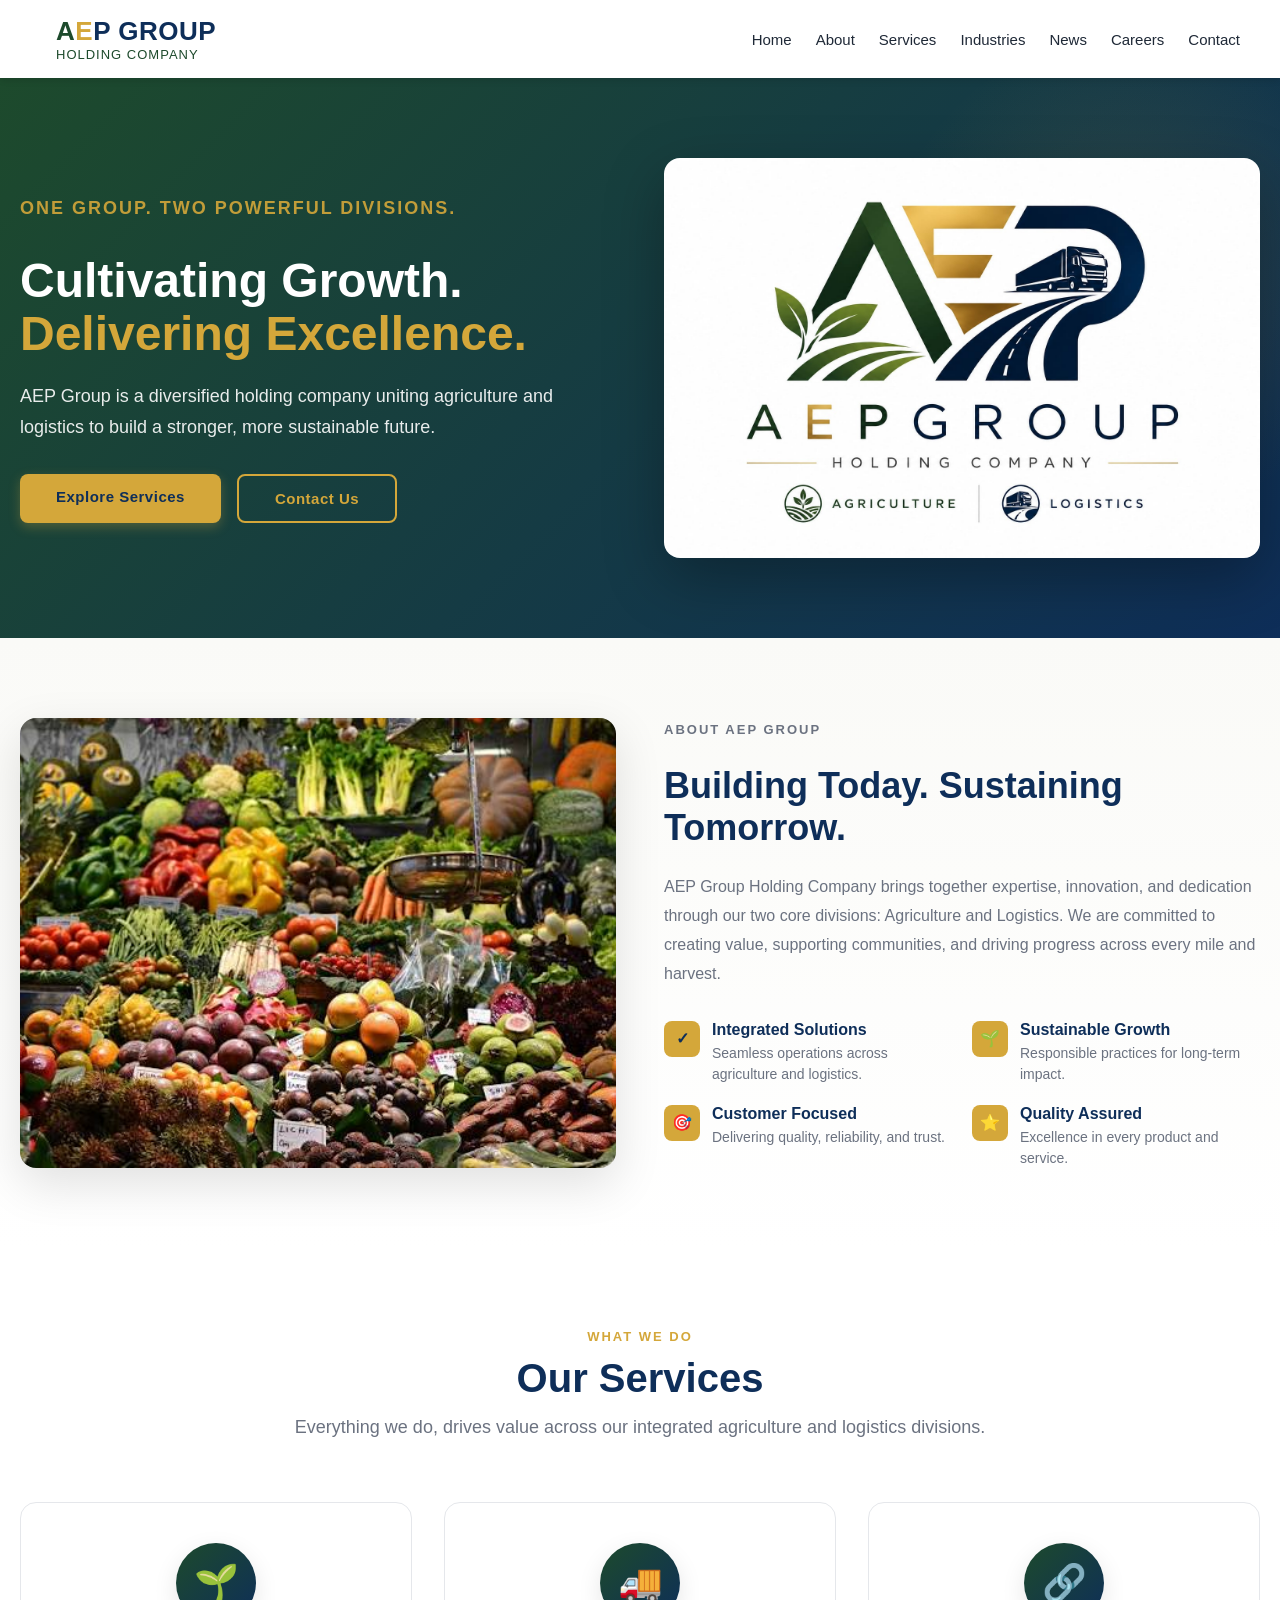
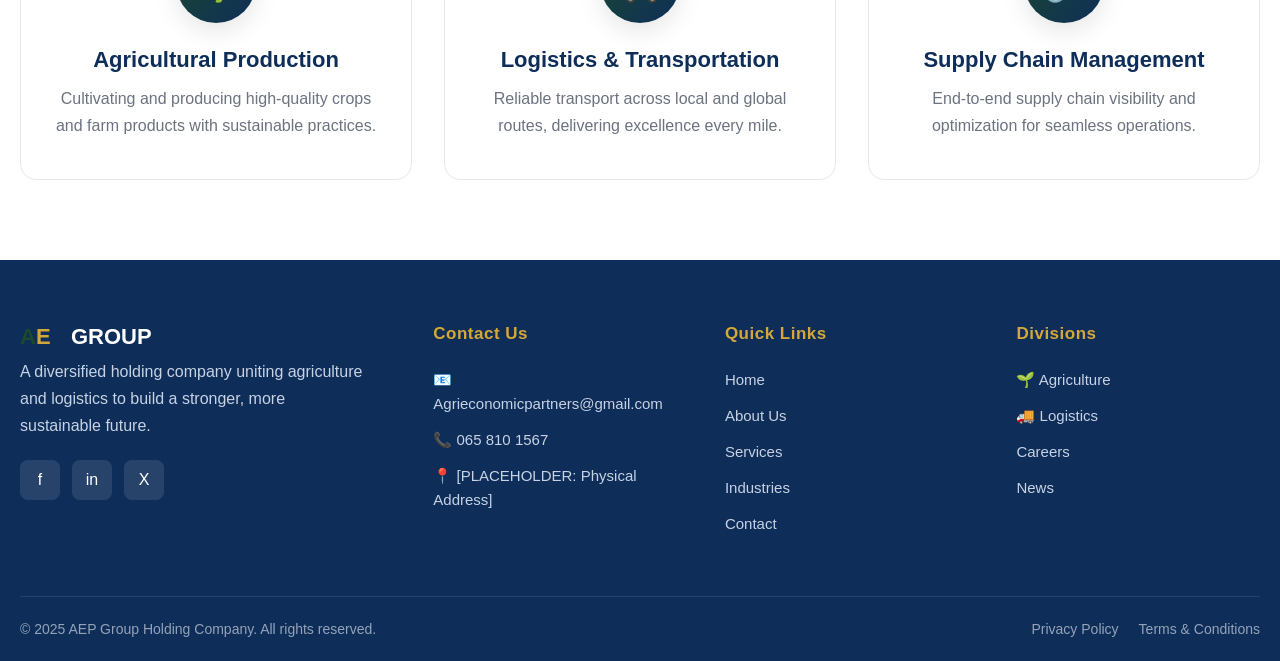
==== index.html @ 2bc7b44f "Initial commit: AG5R static website" ====
<!DOCTYPE html>
<html lang="en">
<head>
    <meta charset="UTF-8">
    <meta name="viewport" content="width=device-width, initial-scale=1.0">
    <title>AEP Group - Holding Company</title>
    <style>
        * { margin: 0; padding: 0; box-sizing: border-box; font-family: 'Arial', sans-serif; }
        body { background: #fff; color: #171717; }
        :root {
            --green: #1d4a2c;
            --green-light: #2d6a4f;
            --gold: #d4a73a;
            --gold-dark: #b8942f;
            --navy: #0e2e59;
            --navy-light: #1a3f75;
        }
        header { background: #fff; box-shadow: 0 4px 6px -1px rgba(0,0,0,0.1); padding: 16px 20px; position: sticky; top: 0; z-index: 100; }
        .container { max-width: 1280px; margin: 0 auto; padding: 0 20px; }
        .header-content { display: flex; justify-content: space-between; align-items: center; }
        .logo-section { display: flex; align-items: center; gap: 16px; }
        .logo-section img { height: 70px; width: auto; }
        .logo-text h1 { font-size: 26px; color: var(--navy); letter-spacing: 0.5px; }
        .logo-text p { font-size: 13px; color: var(--green); font-weight: 500; letter-spacing: 1px; text-transform: uppercase; }
        nav { display: flex; gap: 24px; align-items: center; }
        nav a { color: #1f2937; text-decoration: none; font-weight: 500; font-size: 15px; position: relative; }
        nav a::after { content: ''; position: absolute; bottom: -4px; left: 0; width: 0; height: 2px; background: var(--gold); transition: width 0.3s; }
        nav a:hover { color: var(--green); }
        nav a:hover::after { width: 100%; }
        .hero { background: linear-gradient(135deg, var(--green) 0%, var(--navy) 100%); color: #fff; padding: 80px 0; position: relative; overflow: hidden; }
        .hero::before { content: ''; position: absolute; right: -100px; top: -50px; width: 500px; height: 500px; background: radial-gradient(circle, rgba(212,167,58,0.15) 0%, transparent 70%); }
        .hero-content { display: flex; flex-direction: column; gap: 48px; align-items: center; position: relative; z-index: 1; }
        @media (min-width: 768px) { .hero-content { flex-direction: row; } }
        .hero-text { flex: 1; }
        .hero-tag { color: var(--gold); font-weight: 600; letter-spacing: 2px; text-transform: uppercase; font-size: 13px; margin-bottom: 16px; }
        .hero-text h2 { font-size: 48px; line-height: 1.1; margin-bottom: 20px; }
        .hero-text h2 span { color: var(--gold); }
        .hero-text p { font-size: 18px; line-height: 1.7; margin-bottom: 32px; opacity: 0.9; }
        .hero-buttons { display: flex; gap: 16px; flex-wrap: wrap; }
        .btn { padding: 14px 36px; border-radius: 8px; font-weight: 600; text-decoration: none; display: inline-block; transition: all 0.3s; font-size: 15px; letter-spacing: 0.5px; }
        .btn-primary { background: var(--gold); color: var(--navy); box-shadow: 0 4px 12px rgba(212,167,58,0.3); }
        .btn-primary:hover { background: var(--gold-dark); transform: translateY(-2px); box-shadow: 0 6px 20px rgba(212,167,58,0.4); }
        .btn-secondary { border: 2px solid var(--gold); color: var(--gold); }
        .btn-secondary:hover { background: var(--gold); color: var(--navy); transform: translateY(-2px); }
        .hero-image { flex: 1; }
        .hero-image img { width: 100%; height: 400px; display: block; object-fit: cover; object-position: center; border-radius: 16px; box-shadow: 0 20px 60px rgba(0,0,0,0.3); }
        section { padding: 80px 0; }
        .section-header { text-align: center; margin-bottom: 64px; }
        .section-tag { color: var(--gold); font-weight: 600; letter-spacing: 2px; text-transform: uppercase; font-size: 13px; margin-bottom: 12px; }
        .section-title { font-size: 40px; color: var(--navy); margin-bottom: 16px; }
        .section-subtitle { font-size: 18px; color: #6b7280; max-width: 700px; margin: 0 auto; }
        .services-grid { display: grid; grid-template-columns: 1fr; gap: 32px; }
        @media (min-width: 768px) { .services-grid { grid-template-columns: 1fr 1fr 1fr; } }
        .service-card { text-align: center; padding: 40px 32px; border: 1px solid #e5e7eb; border-radius: 16px; transition: all 0.3s; background: #fff; }
        .service-card:hover { transform: translateY(-8px); box-shadow: 0 20px 40px rgba(0,0,0,0.08); border-color: var(--gold); }
        .service-icon { width: 80px; height: 80px; background: linear-gradient(135deg, var(--green) 0%, var(--navy) 100%); border-radius: 50%; margin: 0 auto 24px; display: flex; align-items: center; justify-content: center; color: var(--gold); font-size: 36px; box-shadow: 0 8px 24px rgba(0,0,0,0.1); }
        .service-card h4 { font-size: 22px; margin-bottom: 12px; color: var(--navy); }
        .service-card p { color: #6b7280; line-height: 1.7; }
        .about-preview { background: linear-gradient(180deg, #fafaf7 0%, #fff 100%); }
        .about-grid { display: grid; grid-template-columns: 1fr; gap: 48px; align-items: center; }
        @media (min-width: 768px) { .about-grid { grid-template-columns: 1fr 1fr; } }
        .about-image-placeholder img { width: 100%; height: 450px; display: block; object-fit: cover; object-position: center 40%; border-radius: 16px; box-shadow: 0 16px 48px rgba(0,0,0,0.12); }
        .about-text h3 { font-size: 36px; color: var(--navy); margin-bottom: 24px; }
        .about-text p { color: #6b7280; line-height: 1.8; margin-bottom: 24px; }
        .about-values { display: grid; grid-template-columns: 1fr 1fr; gap: 20px; margin-top: 32px; }
        .about-value { display: flex; align-items: flex-start; gap: 12px; }
        .about-value-icon { width: 36px; height: 36px; background: var(--gold); border-radius: 8px; display: flex; align-items: center; justify-content: center; color: var(--navy); font-weight: bold; flex-shrink: 0; }
        .about-value h5 { font-size: 16px; color: var(--navy); margin-bottom: 4px; }
        .about-value p { font-size: 14px; color: #6b7280; line-height: 1.5; margin: 0; }
        footer { background: var(--navy); color: #fff; padding: 64px 0 24px; }
        .footer-grid { display: grid; grid-template-columns: 1fr; gap: 48px; }
        @media (min-width: 768px) { .footer-grid { grid-template-columns: 1.5fr 1fr 1fr 1fr; } }
        .footer-logo img { height: 60px; width: auto; margin-bottom: 16px; }
        .footer-about p { color: #c7d2e4; line-height: 1.7; margin-bottom: 20px; max-width: 350px; }
        .footer-social { display: flex; gap: 12px; }
        .social-icon { width: 40px; height: 40px; background: rgba(255,255,255,0.1); border-radius: 8px; display: flex; align-items: center; justify-content: center; text-decoration: none; color: #fff; transition: all 0.3s; }
        .social-icon:hover { background: var(--gold); color: var(--navy); }
        .footer-section h4 { font-size: 17px; margin-bottom: 24px; color: var(--gold); letter-spacing: 0.5px; }
        .footer-section p, .footer-section a { color: #c7d2e4; margin-bottom: 12px; display: block; text-decoration: none; transition: color 0.3s; font-size: 15px; line-height: 1.6; }
        .footer-section a:hover { color: var(--gold); }
        .footer-bottom { border-top: 1px solid rgba(255,255,255,0.1); margin-top: 48px; padding-top: 24px; display: flex; flex-direction: column; gap: 12px; align-items: center; text-align: center; }
        @media (min-width: 768px) { .footer-bottom { flex-direction: row; justify-content: space-between; text-align: left; } }
        .footer-bottom p { color: #94a3b8; font-size: 14px; }
        .footer-links { display: flex; gap: 20px; flex-wrap: wrap; justify-content: center; }
        .footer-links a { color: #94a3b8; font-size: 14px; text-decoration: none; }
        .footer-links a:hover { color: var(--gold); }
    </style>
</head>
<body>
    <header>
        <div class="container header-content">
            <div class="logo-section">
                <a href="index.html"><img src="images/logo.png" alt="AEP Group Logo" onerror="this.style.display='none';this.nextElementSibling.style.display='block'"></a>
                <div class="logo-text" style="display:none;">
                    <h1 style="color:var(--green);display:inline;">A</h1><h1 style="color:var(--gold);display:inline;">E</h1><h1 style="color:var(--navy);display:inline;">P</h1><h1 style="display:inline;">&nbsp;GROUP</h1>
                    <p>HOLDING COMPANY</p>
                </div>
                <div class="logo-text">
                    <h1><span style="color:var(--green);">A</span><span style="color:var(--gold);">E</span><span style="color:var(--navy);">P</span> GROUP</h1>
                    <p>HOLDING COMPANY</p>
                </div>
            </div>
            <nav>
                <a href="index.html">Home</a>
                <a href="about.html">About</a>
                <a href="services.html">Services</a>
                <a href="industries.html">Industries</a>
                <a href="news.html">News</a>
                <a href="careers.html">Careers</a>
                <a href="contact.html">Contact</a>
            </nav>
        </div>
    </header>

    <section class="hero">
        <div class="container hero-content">
            <div class="hero-text">
                <p class="hero-tag">One Group. Two Powerful Divisions.</p>
                <h2>Cultivating Growth.<br><span>Delivering Excellence.</span></h2>
                <p>AEP Group is a diversified holding company uniting agriculture and logistics to build a stronger, more sustainable future.</p>
                <div class="hero-buttons">
                    <a href="services.html" class="btn btn-primary">Explore Services</a>
                    <a href="contact.html" class="btn btn-secondary">Contact Us</a>
                </div>
            </div>
            <div class="hero-image">
                <img src="images/aep.jpg" alt="AEP Group banner image">
            </div>
        </div>
    </section>

    <section class="about-preview">
        <div class="container">
            <div class="about-grid">
                <div class="about-image-placeholder">
                    <img src="images/fresh fruits and vegetables supply.jpg" alt="Fresh fruits and vegetables">
                </div>
                <div class="about-text">
                    <p class="section-tag">About AEP Group</p>
                    <h3>Building Today. Sustaining Tomorrow.</h3>
                    <p>AEP Group Holding Company brings together expertise, innovation, and dedication through our two core divisions: Agriculture and Logistics. We are committed to creating value, supporting communities, and driving progress across every mile and harvest.</p>
                    <div class="about-values">
                        <div class="about-value">
                            <div class="about-value-icon">✓</div>
                            <div>
                                <h5>Integrated Solutions</h5>
                                <p>Seamless operations across agriculture and logistics.</p>
                            </div>
                        </div>
                        <div class="about-value">
                            <div class="about-value-icon">🌱</div>
                            <div>
                                <h5>Sustainable Growth</h5>
                                <p>Responsible practices for long-term impact.</p>
                            </div>
                        </div>
                        <div class="about-value">
                            <div class="about-value-icon">🎯</div>
                            <div>
                                <h5>Customer Focused</h5>
                                <p>Delivering quality, reliability, and trust.</p>
                            </div>
                        </div>
                        <div class="about-value">
                            <div class="about-value-icon">⭐</div>
                            <div>
                                <h5>Quality Assured</h5>
                                <p>Excellence in every product and service.</p>
                            </div>
                        </div>
                    </div>
                </div>
            </div>
        </div>
    </section>

    <section>
        <div class="container">
            <div class="section-header">
                <p class="section-tag">What We Do</p>
                <h3 class="section-title">Our Services</h3>
                <p class="section-subtitle">Everything we do, drives value across our integrated agriculture and logistics divisions.</p>
            </div>
            <div class="services-grid">
                <div class="service-card">
                    <div class="service-icon">🌱</div>
                    <h4>Agricultural Production</h4>
                    <p>Cultivating and producing high-quality crops and farm products with sustainable practices.</p>
                </div>
                <div class="service-card">
                    <div class="service-icon">🚚</div>
                    <h4>Logistics & Transportation</h4>
                    <p>Reliable transport across local and global routes, delivering excellence every mile.</p>
                </div>
                <div class="service-card">
                    <div class="service-icon">🔗</div>
                    <h4>Supply Chain Management</h4>
                    <p>End-to-end supply chain visibility and optimization for seamless operations.</p>
                </div>
            </div>
        </div>
    </section>

    <footer>
        <div class="container">
            <div class="footer-grid">
                <div class="footer-about">
                    <div class="footer-logo">
                        <img src="images/logo.png" alt="AEP Group Logo" onerror="this.style.display='none'">
                        <h3 style="font-size:22px; margin-bottom:8px;"><span style="color:var(--green);">A</span><span style="color:var(--gold);">E</span><span style="color:var(--navy);">P</span> GROUP</h3>
                    </div>
                    <p>A diversified holding company uniting agriculture and logistics to build a stronger, more sustainable future.</p>
                    <div class="footer-social">
                        <a href="#" class="social-icon">f</a>
                        <a href="#" class="social-icon">in</a>
                        <a href="#" class="social-icon">X</a>
                    </div>
                </div>
                <div class="footer-section">
                    <h4>Contact Us</h4>
                    <p>📧 Agrieconomicpartners@gmail.com</p>
                    <p>📞 065 810 1567</p>
                    <p>📍 [PLACEHOLDER: Physical Address]</p>
                </div>
                <div class="footer-section">
                    <h4>Quick Links</h4>
                    <a href="index.html">Home</a>
                    <a href="about.html">About Us</a>
                    <a href="services.html">Services</a>
                    <a href="industries.html">Industries</a>
                    <a href="contact.html">Contact</a>
                </div>
                <div class="footer-section">
                    <h4>Divisions</h4>
                    <a href="services.html">🌱 Agriculture</a>
                    <a href="services.html">🚚 Logistics</a>
                    <a href="careers.html">Careers</a>
                    <a href="news.html">News</a>
                </div>
            </div>
            <div class="footer-bottom">
                <p>© 2025 AEP Group Holding Company. All rights reserved.</p>
                <div class="footer-links">
                    <a href="#">Privacy Policy</a>
                    <a href="#">Terms & Conditions</a>
                </div>
            </div>
        </div>
    </footer>
</body>
</html>
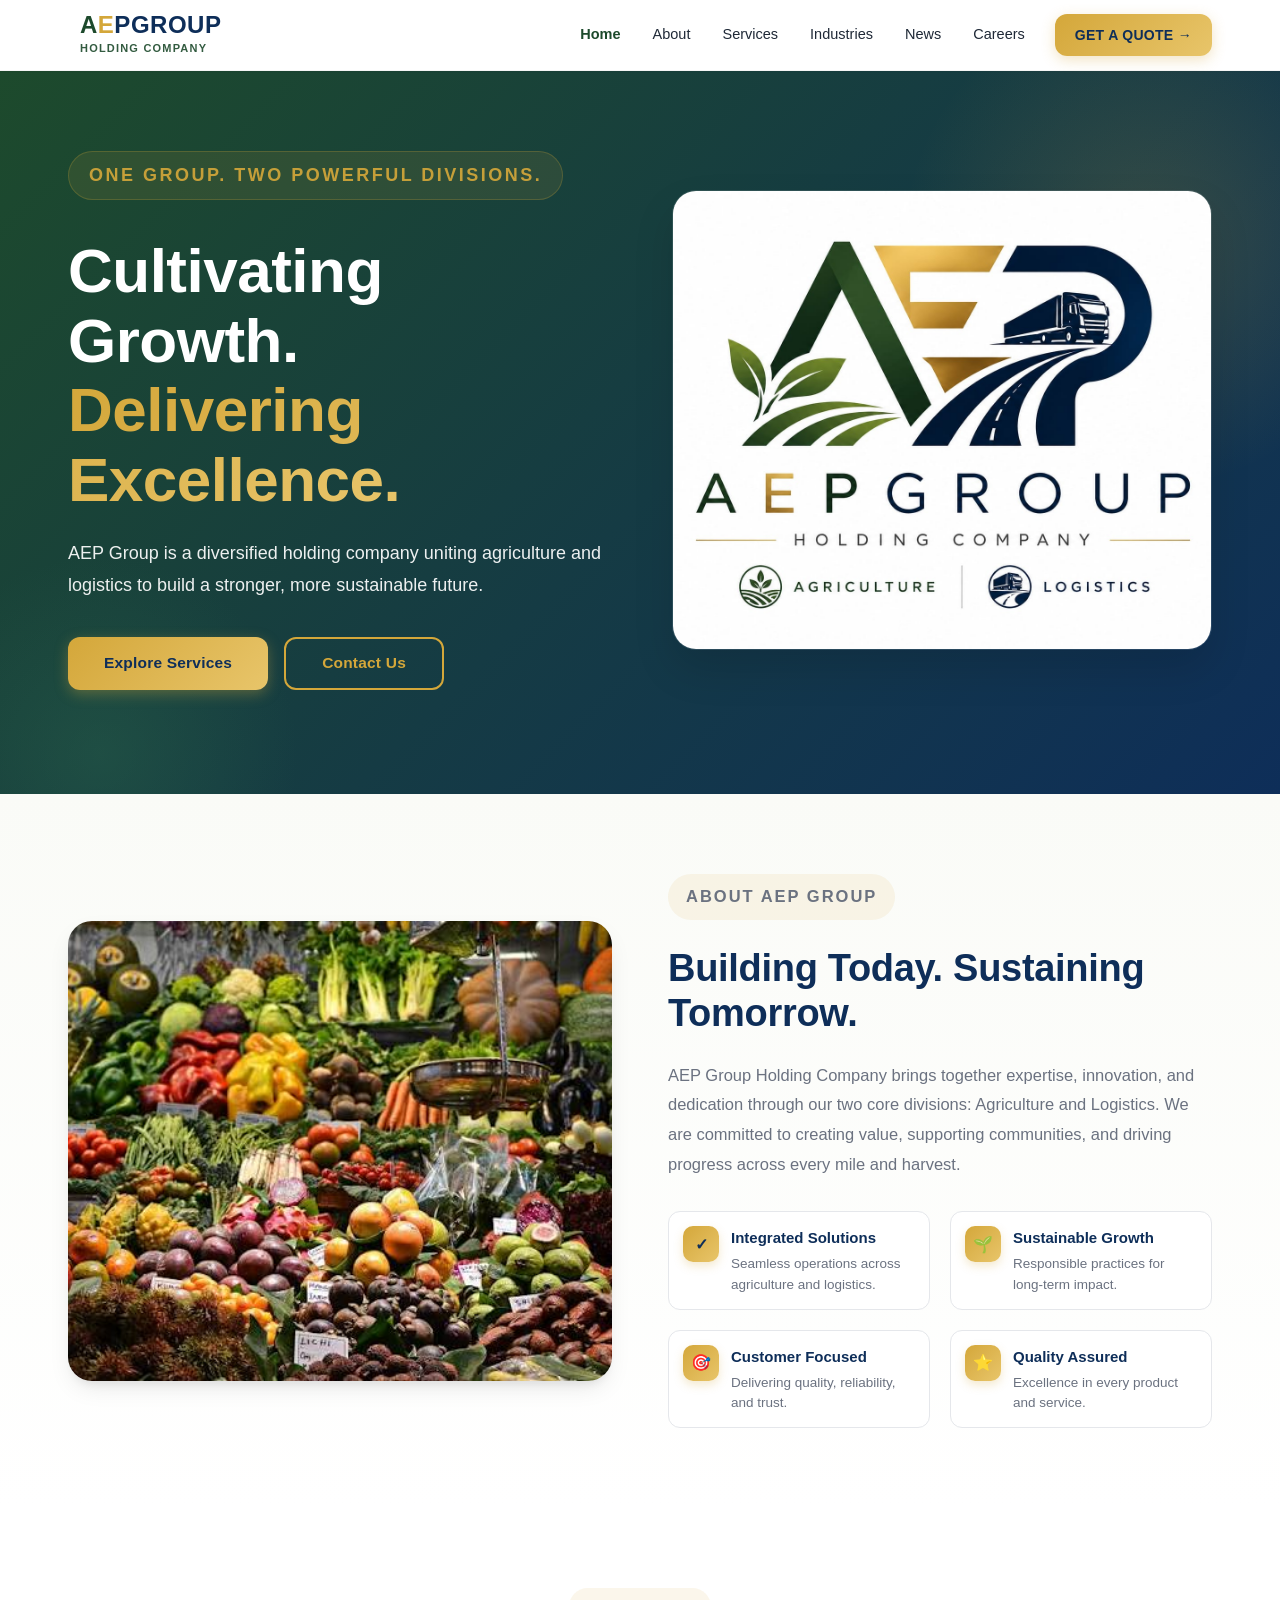
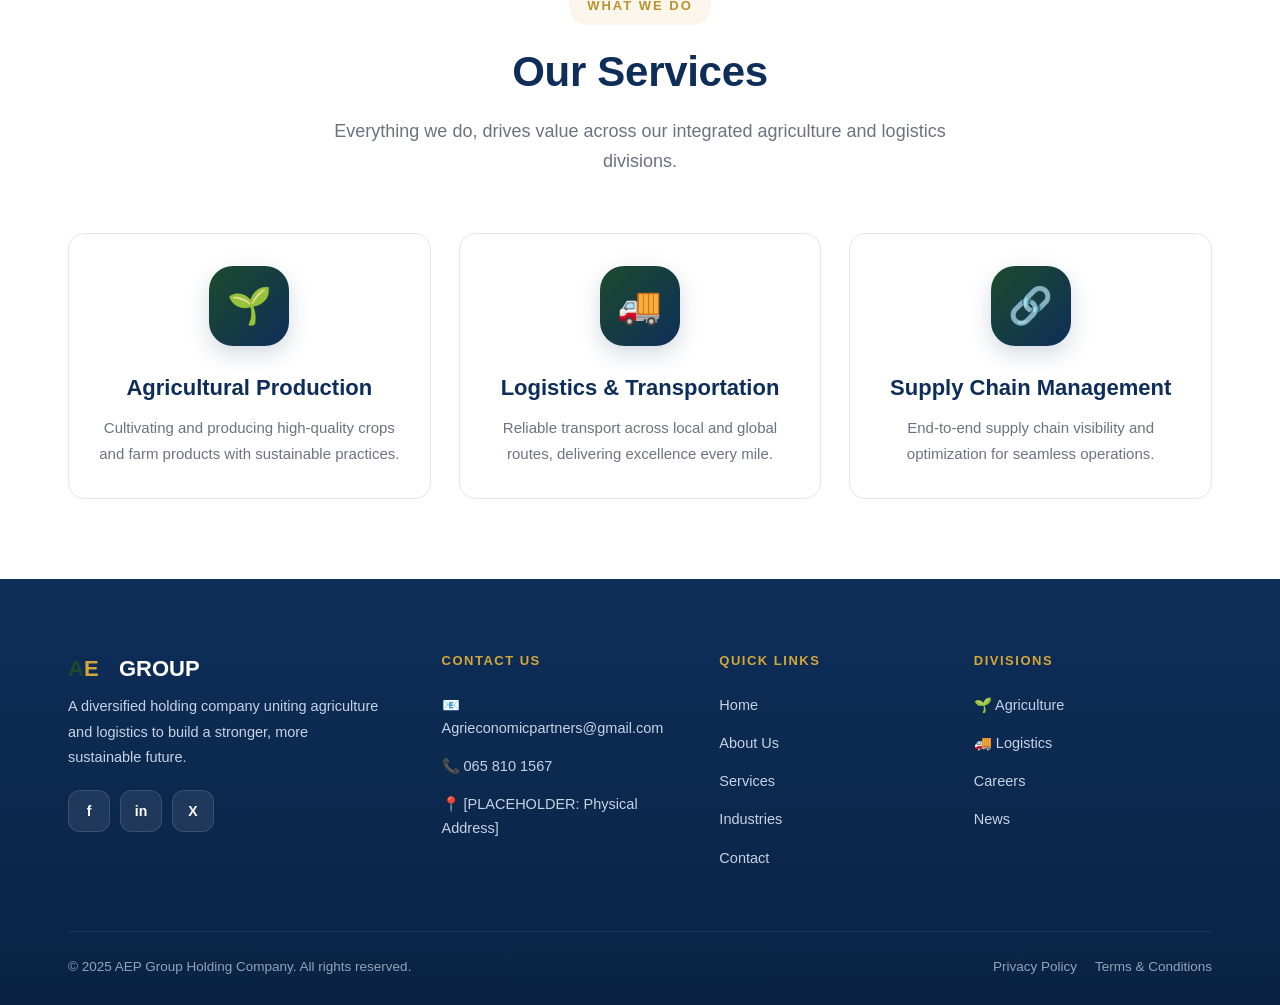
==== commit adec18b1: "Responsive redesign: mobile hamburger nav, unified CSS, modern UI polish" ====
--- a/index.html
+++ b/index.html
@@ -4,110 +4,30 @@
     <meta charset="UTF-8">
     <meta name="viewport" content="width=device-width, initial-scale=1.0">
     <title>AEP Group - Holding Company</title>
-    <style>
-        * { margin: 0; padding: 0; box-sizing: border-box; font-family: 'Arial', sans-serif; }
-        body { background: #fff; color: #171717; }
-        :root {
-            --green: #1d4a2c;
-            --green-light: #2d6a4f;
-            --gold: #d4a73a;
-            --gold-dark: #b8942f;
-            --navy: #0e2e59;
-            --navy-light: #1a3f75;
-        }
-        header { background: #fff; box-shadow: 0 4px 6px -1px rgba(0,0,0,0.1); padding: 16px 20px; position: sticky; top: 0; z-index: 100; }
-        .container { max-width: 1280px; margin: 0 auto; padding: 0 20px; }
-        .header-content { display: flex; justify-content: space-between; align-items: center; }
-        .logo-section { display: flex; align-items: center; gap: 16px; }
-        .logo-section img { height: 70px; width: auto; }
-        .logo-text h1 { font-size: 26px; color: var(--navy); letter-spacing: 0.5px; }
-        .logo-text p { font-size: 13px; color: var(--green); font-weight: 500; letter-spacing: 1px; text-transform: uppercase; }
-        nav { display: flex; gap: 24px; align-items: center; }
-        nav a { color: #1f2937; text-decoration: none; font-weight: 500; font-size: 15px; position: relative; }
-        nav a::after { content: ''; position: absolute; bottom: -4px; left: 0; width: 0; height: 2px; background: var(--gold); transition: width 0.3s; }
-        nav a:hover { color: var(--green); }
-        nav a:hover::after { width: 100%; }
-        .hero { background: linear-gradient(135deg, var(--green) 0%, var(--navy) 100%); color: #fff; padding: 80px 0; position: relative; overflow: hidden; }
-        .hero::before { content: ''; position: absolute; right: -100px; top: -50px; width: 500px; height: 500px; background: radial-gradient(circle, rgba(212,167,58,0.15) 0%, transparent 70%); }
-        .hero-content { display: flex; flex-direction: column; gap: 48px; align-items: center; position: relative; z-index: 1; }
-        @media (min-width: 768px) { .hero-content { flex-direction: row; } }
-        .hero-text { flex: 1; }
-        .hero-tag { color: var(--gold); font-weight: 600; letter-spacing: 2px; text-transform: uppercase; font-size: 13px; margin-bottom: 16px; }
-        .hero-text h2 { font-size: 48px; line-height: 1.1; margin-bottom: 20px; }
-        .hero-text h2 span { color: var(--gold); }
-        .hero-text p { font-size: 18px; line-height: 1.7; margin-bottom: 32px; opacity: 0.9; }
-        .hero-buttons { display: flex; gap: 16px; flex-wrap: wrap; }
-        .btn { padding: 14px 36px; border-radius: 8px; font-weight: 600; text-decoration: none; display: inline-block; transition: all 0.3s; font-size: 15px; letter-spacing: 0.5px; }
-        .btn-primary { background: var(--gold); color: var(--navy); box-shadow: 0 4px 12px rgba(212,167,58,0.3); }
-        .btn-primary:hover { background: var(--gold-dark); transform: translateY(-2px); box-shadow: 0 6px 20px rgba(212,167,58,0.4); }
-        .btn-secondary { border: 2px solid var(--gold); color: var(--gold); }
-        .btn-secondary:hover { background: var(--gold); color: var(--navy); transform: translateY(-2px); }
-        .hero-image { flex: 1; }
-        .hero-image img { width: 100%; height: 400px; display: block; object-fit: cover; object-position: center; border-radius: 16px; box-shadow: 0 20px 60px rgba(0,0,0,0.3); }
-        section { padding: 80px 0; }
-        .section-header { text-align: center; margin-bottom: 64px; }
-        .section-tag { color: var(--gold); font-weight: 600; letter-spacing: 2px; text-transform: uppercase; font-size: 13px; margin-bottom: 12px; }
-        .section-title { font-size: 40px; color: var(--navy); margin-bottom: 16px; }
-        .section-subtitle { font-size: 18px; color: #6b7280; max-width: 700px; margin: 0 auto; }
-        .services-grid { display: grid; grid-template-columns: 1fr; gap: 32px; }
-        @media (min-width: 768px) { .services-grid { grid-template-columns: 1fr 1fr 1fr; } }
-        .service-card { text-align: center; padding: 40px 32px; border: 1px solid #e5e7eb; border-radius: 16px; transition: all 0.3s; background: #fff; }
-        .service-card:hover { transform: translateY(-8px); box-shadow: 0 20px 40px rgba(0,0,0,0.08); border-color: var(--gold); }
-        .service-icon { width: 80px; height: 80px; background: linear-gradient(135deg, var(--green) 0%, var(--navy) 100%); border-radius: 50%; margin: 0 auto 24px; display: flex; align-items: center; justify-content: center; color: var(--gold); font-size: 36px; box-shadow: 0 8px 24px rgba(0,0,0,0.1); }
-        .service-card h4 { font-size: 22px; margin-bottom: 12px; color: var(--navy); }
-        .service-card p { color: #6b7280; line-height: 1.7; }
-        .about-preview { background: linear-gradient(180deg, #fafaf7 0%, #fff 100%); }
-        .about-grid { display: grid; grid-template-columns: 1fr; gap: 48px; align-items: center; }
-        @media (min-width: 768px) { .about-grid { grid-template-columns: 1fr 1fr; } }
-        .about-image-placeholder img { width: 100%; height: 450px; display: block; object-fit: cover; object-position: center 40%; border-radius: 16px; box-shadow: 0 16px 48px rgba(0,0,0,0.12); }
-        .about-text h3 { font-size: 36px; color: var(--navy); margin-bottom: 24px; }
-        .about-text p { color: #6b7280; line-height: 1.8; margin-bottom: 24px; }
-        .about-values { display: grid; grid-template-columns: 1fr 1fr; gap: 20px; margin-top: 32px; }
-        .about-value { display: flex; align-items: flex-start; gap: 12px; }
-        .about-value-icon { width: 36px; height: 36px; background: var(--gold); border-radius: 8px; display: flex; align-items: center; justify-content: center; color: var(--navy); font-weight: bold; flex-shrink: 0; }
-        .about-value h5 { font-size: 16px; color: var(--navy); margin-bottom: 4px; }
-        .about-value p { font-size: 14px; color: #6b7280; line-height: 1.5; margin: 0; }
-        footer { background: var(--navy); color: #fff; padding: 64px 0 24px; }
-        .footer-grid { display: grid; grid-template-columns: 1fr; gap: 48px; }
-        @media (min-width: 768px) { .footer-grid { grid-template-columns: 1.5fr 1fr 1fr 1fr; } }
-        .footer-logo img { height: 60px; width: auto; margin-bottom: 16px; }
-        .footer-about p { color: #c7d2e4; line-height: 1.7; margin-bottom: 20px; max-width: 350px; }
-        .footer-social { display: flex; gap: 12px; }
-        .social-icon { width: 40px; height: 40px; background: rgba(255,255,255,0.1); border-radius: 8px; display: flex; align-items: center; justify-content: center; text-decoration: none; color: #fff; transition: all 0.3s; }
-        .social-icon:hover { background: var(--gold); color: var(--navy); }
-        .footer-section h4 { font-size: 17px; margin-bottom: 24px; color: var(--gold); letter-spacing: 0.5px; }
-        .footer-section p, .footer-section a { color: #c7d2e4; margin-bottom: 12px; display: block; text-decoration: none; transition: color 0.3s; font-size: 15px; line-height: 1.6; }
-        .footer-section a:hover { color: var(--gold); }
-        .footer-bottom { border-top: 1px solid rgba(255,255,255,0.1); margin-top: 48px; padding-top: 24px; display: flex; flex-direction: column; gap: 12px; align-items: center; text-align: center; }
-        @media (min-width: 768px) { .footer-bottom { flex-direction: row; justify-content: space-between; text-align: left; } }
-        .footer-bottom p { color: #94a3b8; font-size: 14px; }
-        .footer-links { display: flex; gap: 20px; flex-wrap: wrap; justify-content: center; }
-        .footer-links a { color: #94a3b8; font-size: 14px; text-decoration: none; }
-        .footer-links a:hover { color: var(--gold); }
-    </style>
+    <link rel="stylesheet" href="css/styles.css">
 </head>
 <body>
     <header>
         <div class="container header-content">
             <div class="logo-section">
-                <a href="index.html"><img src="images/logo.png" alt="AEP Group Logo" onerror="this.style.display='none';this.nextElementSibling.style.display='block'"></a>
-                <div class="logo-text" style="display:none;">
-                    <h1 style="color:var(--green);display:inline;">A</h1><h1 style="color:var(--gold);display:inline;">E</h1><h1 style="color:var(--navy);display:inline;">P</h1><h1 style="display:inline;">&nbsp;GROUP</h1>
-                    <p>HOLDING COMPANY</p>
-                </div>
+                <a href="index.html"><img src="images/logo.png" alt="AEP Group Logo" onerror="this.style.display='none'"></a>
                 <div class="logo-text">
                     <h1><span style="color:var(--green);">A</span><span style="color:var(--gold);">E</span><span style="color:var(--navy);">P</span> GROUP</h1>
                     <p>HOLDING COMPANY</p>
                 </div>
             </div>
-            <nav>
-                <a href="index.html">Home</a>
+            <button class="nav-toggle" type="button" aria-label="Toggle menu" aria-expanded="false" aria-controls="primary-nav">
+                <div class="hamburger"><span></span><span></span><span></span></div>
+            </button>
+            <div class="nav-wrap" aria-hidden="true"></div>
+            <nav id="primary-nav">
+                <a href="index.html" class="active">Home</a>
                 <a href="about.html">About</a>
                 <a href="services.html">Services</a>
                 <a href="industries.html">Industries</a>
                 <a href="news.html">News</a>
                 <a href="careers.html">Careers</a>
-                <a href="contact.html">Contact</a>
+                <a href="contact.html" class="cta-btn">GET A QUOTE →</a>
             </nav>
         </div>
     </header>
@@ -247,5 +167,22 @@
             </div>
         </div>
     </footer>
+    <script>
+    (function(){
+      var btn=document.querySelector('.nav-toggle');
+      var wrap=document.querySelector('.nav-wrap');
+      var nav=document.getElementById('primary-nav');
+      if(!btn||!nav)return;
+      function close(){btn.setAttribute('aria-expanded','false');wrap.classList.remove('open');nav.classList.remove('open');wrap.setAttribute('aria-hidden','true');document.body.style.overflow='';}
+      function open(){btn.setAttribute('aria-expanded','true');wrap.classList.add('open');nav.classList.add('open');wrap.setAttribute('aria-hidden','false');document.body.style.overflow='hidden';}
+      btn.addEventListener('click',function(){var e=btn.getAttribute('aria-expanded')==='true';if(e)close();else open();});
+      wrap.addEventListener('click',close);
+      nav.querySelectorAll('a').forEach(function(a){a.addEventListener('click',function(){if(nav.classList.contains('open'))close();});});
+      document.addEventListener('keydown',function(e){if(e.key==='Escape'&&nav.classList.contains('open'))close();});
+      var mq=window.matchMedia('(min-width: 960px)');
+      function onChange(){if(mq.matches)close();}
+      if(mq.addEventListener)mq.addEventListener('change',onChange);else if(mq.addListener)mq.addListener(onChange);
+    })();
+    </script>
 </body>
 </html>
--- a/css/styles.css
+++ b/css/styles.css
@@ -0,0 +1,1205 @@
+* { margin: 0; padding: 0; box-sizing: border-box; }
+html { scroll-behavior: smooth; -webkit-text-size-adjust: 100%; }
+body {
+    background: #fff;
+    color: #171717;
+    font-family: -apple-system, BlinkMacSystemFont, 'Segoe UI', Roboto, 'Helvetica Neue', Arial, sans-serif;
+    line-height: 1.6;
+    -webkit-font-smoothing: antialiased;
+    -moz-osx-font-smoothing: grayscale;
+    overflow-x: hidden;
+}
+img { max-width: 100%; height: auto; display: block; }
+a { -webkit-tap-highlight-color: transparent; }
+button { font-family: inherit; -webkit-tap-highlight-color: transparent; }
+
+:root {
+    --green: #1d4a2c;
+    --green-light: #2d6a4f;
+    --gold: #d4a73a;
+    --gold-dark: #b8942f;
+    --gold-light: #e8c56a;
+    --navy: #0e2e59;
+    --navy-light: #1a3f75;
+    --navy-50: #f1f5fb;
+    --text: #1f2937;
+    --text-muted: #6b7280;
+    --border: #e5e7eb;
+    --shadow-sm: 0 1px 2px rgba(0,0,0,0.05);
+    --shadow-md: 0 4px 6px -1px rgba(0,0,0,0.08), 0 2px 4px -2px rgba(0,0,0,0.06);
+    --shadow-lg: 0 10px 25px -5px rgba(0,0,0,0.1), 0 8px 10px -6px rgba(0,0,0,0.08);
+    --shadow-xl: 0 20px 40px rgba(0,0,0,0.12);
+    --radius: 12px;
+    --radius-lg: 16px;
+    --radius-xl: 20px;
+}
+
+.container {
+    max-width: 1200px;
+    margin: 0 auto;
+    padding: 0 20px;
+    width: 100%;
+}
+@media (min-width: 640px) { .container { padding: 0 28px; } }
+
+/* ====== HEADER / NAV ====== */
+header {
+    background: rgba(255,255,255,0.92);
+    backdrop-filter: saturate(180%) blur(12px);
+    -webkit-backdrop-filter: saturate(180%) blur(12px);
+    box-shadow: var(--shadow-sm);
+    padding: 12px 0;
+    position: sticky;
+    top: 0;
+    z-index: 100;
+    border-bottom: 1px solid rgba(0,0,0,0.04);
+}
+.header-content {
+    display: flex;
+    justify-content: space-between;
+    align-items: center;
+    gap: 12px;
+    position: relative;
+}
+.logo-section {
+    display: flex;
+    align-items: center;
+    gap: 12px;
+    min-width: 0;
+    flex: 1;
+}
+.logo-section a { display: flex; align-items: center; gap: 12px; text-decoration: none; min-width: 0; }
+.logo-section img {
+    height: 54px;
+    width: auto;
+    flex-shrink: 0;
+}
+@media (min-width: 768px) {
+    .logo-section img { height: 72px; }
+}
+.logo-text { min-width: 0; }
+.logo-text h1 {
+    font-size: 18px;
+    letter-spacing: 0.5px;
+    line-height: 1.1;
+    display: flex;
+    align-items: baseline;
+    white-space: nowrap;
+    color: var(--navy);
+}
+@media (min-width: 480px) { .logo-text h1 { font-size: 20px; } }
+@media (min-width: 768px) { .logo-text h1 { font-size: 24px; } }
+.logo-text p {
+    font-size: 10px;
+    color: var(--green);
+    font-weight: 600;
+    letter-spacing: 1.2px;
+    text-transform: uppercase;
+    margin-top: 2px;
+    opacity: 0.9;
+}
+@media (min-width: 480px) { .logo-text p { font-size: 11px; } }
+
+/* Nav toggle (hamburger) */
+.nav-toggle {
+    display: inline-flex;
+    align-items: center;
+    justify-content: center;
+    width: 44px;
+    height: 44px;
+    background: transparent;
+    border: 1px solid var(--border);
+    border-radius: 10px;
+    cursor: pointer;
+    flex-shrink: 0;
+    transition: all 0.2s;
+}
+.nav-toggle:hover, .nav-toggle:focus-visible {
+    background: var(--navy-50);
+    border-color: var(--gold);
+    outline: none;
+}
+.nav-toggle:active { transform: scale(0.96); }
+.hamburger {
+    width: 20px;
+    height: 14px;
+    position: relative;
+}
+.hamburger span {
+    position: absolute;
+    left: 0;
+    width: 100%;
+    height: 2px;
+    background: var(--navy);
+    border-radius: 2px;
+    transition: all 0.3s cubic-bezier(0.65, 0, 0.35, 1);
+}
+.hamburger span:nth-child(1) { top: 0; }
+.hamburger span:nth-child(2) { top: 6px; }
+.hamburger span:nth-child(3) { top: 12px; }
+.nav-toggle[aria-expanded="true"] .hamburger span:nth-child(1) {
+    top: 6px;
+    transform: rotate(45deg);
+    background: var(--gold-dark);
+}
+.nav-toggle[aria-expanded="true"] .hamburger span:nth-child(2) {
+    opacity: 0;
+    transform: translateX(8px);
+}
+.nav-toggle[aria-expanded="true"] .hamburger span:nth-child(3) {
+    top: 6px;
+    transform: rotate(-45deg);
+    background: var(--gold-dark);
+}
+@media (min-width: 960px) {
+    .nav-toggle { display: none; }
+}
+
+/* Nav */
+.nav-wrap {
+    position: fixed;
+    inset: 0;
+    top: 0;
+    background: rgba(14, 46, 89, 0.5);
+    backdrop-filter: blur(4px);
+    -webkit-backdrop-filter: blur(4px);
+    opacity: 0;
+    visibility: hidden;
+    transition: opacity 0.25s ease, visibility 0.25s ease;
+    z-index: 99;
+}
+.nav-wrap.open { opacity: 1; visibility: visible; }
+
+nav {
+    position: fixed;
+    top: 0;
+    right: 0;
+    width: min(86vw, 340px);
+    height: 100dvh;
+    background: #fff;
+    box-shadow: var(--shadow-xl);
+    transform: translateX(100%);
+    transition: transform 0.35s cubic-bezier(0.32, 0.72, 0, 1);
+    display: flex;
+    flex-direction: column;
+    gap: 4px;
+    padding: 96px 24px 32px;
+    overflow-y: auto;
+    z-index: 100;
+}
+.nav-wrap.open + nav, nav.open { transform: translateX(0); }
+
+nav a {
+    color: var(--text);
+    text-decoration: none;
+    font-weight: 500;
+    font-size: 16px;
+    padding: 14px 16px;
+    border-radius: var(--radius);
+    transition: all 0.2s;
+    display: flex;
+    align-items: center;
+    gap: 10px;
+    width: 100%;
+    min-height: 48px;
+}
+nav a:hover, nav a:focus-visible {
+    background: var(--navy-50);
+    color: var(--green);
+    outline: none;
+}
+nav a.active {
+    background: linear-gradient(90deg, rgba(29,74,44,0.08), rgba(212,167,58,0.12));
+    color: var(--navy);
+    font-weight: 600;
+}
+nav a.active::before {
+    content: '';
+    width: 4px;
+    height: 20px;
+    background: var(--gold);
+    border-radius: 2px;
+    margin-right: 4px;
+}
+nav .cta-btn {
+    margin-top: auto;
+    background: linear-gradient(135deg, var(--gold) 0%, var(--gold-light) 100%);
+    color: var(--navy);
+    padding: 16px 20px;
+    border-radius: var(--radius);
+    font-weight: 700;
+    text-decoration: none;
+    transition: all 0.3s;
+    font-size: 15px;
+    letter-spacing: 0.3px;
+    box-shadow: 0 4px 14px rgba(212,167,58,0.3);
+    justify-content: center;
+    text-align: center;
+    min-height: 52px;
+}
+nav .cta-btn:hover {
+    transform: translateY(-2px);
+    box-shadow: 0 8px 22px rgba(212,167,58,0.4);
+    background: linear-gradient(135deg, var(--gold-dark) 0%, var(--gold) 100%);
+}
+@media (min-width: 960px) {
+    .nav-wrap { display: none; }
+    nav {
+        position: static;
+        width: auto;
+        height: auto;
+        transform: none;
+        box-shadow: none;
+        padding: 0;
+        flex-direction: row;
+        align-items: center;
+        gap: 4px;
+        background: transparent;
+        overflow: visible;
+    }
+    nav a {
+        padding: 8px 14px;
+        min-height: auto;
+        font-size: 14.5px;
+        width: auto;
+        border-radius: 8px;
+    }
+    nav a.active {
+        background: transparent;
+        color: var(--green);
+    }
+    nav a.active::before { display: none; }
+    nav a::after {
+        content: '';
+        display: none;
+    }
+    nav .cta-btn {
+        margin: 0 0 0 12px;
+        padding: 10px 20px;
+        min-height: auto;
+        font-size: 14px;
+    }
+}
+
+/* ====== PAGE HEADER ====== */
+.page-header {
+    background: linear-gradient(135deg, var(--green) 0%, var(--navy) 100%);
+    color: #fff;
+    padding: 56px 0 64px;
+    text-align: center;
+    position: relative;
+    overflow: hidden;
+}
+@media (min-width: 768px) { .page-header { padding: 80px 0 96px; } }
+.page-header::before {
+    content: '';
+    position: absolute;
+    right: -120px;
+    top: -80px;
+    width: 400px;
+    height: 400px;
+    background: radial-gradient(circle, rgba(212,167,58,0.2) 0%, transparent 70%);
+    border-radius: 50%;
+}
+.page-header::after {
+    content: '';
+    position: absolute;
+    left: -80px;
+    bottom: -120px;
+    width: 300px;
+    height: 300px;
+    background: radial-gradient(circle, rgba(45,106,79,0.3) 0%, transparent 70%);
+    border-radius: 50%;
+}
+.page-header-tag {
+    color: var(--gold);
+    font-weight: 600;
+    letter-spacing: 2.5px;
+    text-transform: uppercase;
+    font-size: 12px;
+    margin-bottom: 14px;
+    position: relative;
+    z-index: 1;
+}
+@media (min-width: 768px) { .page-header-tag { font-size: 13px; } }
+.page-header h2 {
+    font-size: 32px;
+    margin-bottom: 12px;
+    position: relative;
+    z-index: 1;
+    line-height: 1.15;
+    font-weight: 700;
+}
+@media (min-width: 480px) { .page-header h2 { font-size: 38px; } }
+@media (min-width: 768px) { .page-header h2 { font-size: 52px; } }
+.page-header p {
+    font-size: 16px;
+    opacity: 0.92;
+    position: relative;
+    z-index: 1;
+    max-width: 640px;
+    margin: 0 auto;
+    line-height: 1.7;
+}
+@media (min-width: 768px) { .page-header p { font-size: 18px; } }
+
+/* ====== SECTIONS ====== */
+section { padding: 56px 0; }
+@media (min-width: 768px) { section { padding: 80px 0; } }
+.section-header { text-align: center; margin-bottom: 40px; }
+@media (min-width: 768px) { .section-header { margin-bottom: 56px; } }
+.section-tag {
+    color: var(--gold-dark);
+    font-weight: 700;
+    letter-spacing: 2px;
+    text-transform: uppercase;
+    font-size: 12px;
+    margin-bottom: 10px;
+    display: inline-block;
+    padding: 6px 14px;
+    background: rgba(212,167,58,0.1);
+    border-radius: 100px;
+}
+@media (min-width: 768px) { .section-tag { font-size: 13px; padding: 8px 18px; } }
+.section-title {
+    font-size: 28px;
+    color: var(--navy);
+    margin: 8px 0 14px;
+    font-weight: 700;
+    line-height: 1.2;
+    letter-spacing: -0.3px;
+}
+@media (min-width: 480px) { .section-title { font-size: 34px; } }
+@media (min-width: 768px) { .section-title { font-size: 42px; margin: 12px 0 18px; } }
+.section-subtitle {
+    font-size: 16px;
+    color: var(--text-muted);
+    max-width: 680px;
+    margin: 0 auto;
+    line-height: 1.7;
+}
+@media (min-width: 768px) { .section-subtitle { font-size: 18px; } }
+
+/* ====== HERO ====== */
+.hero {
+    background: linear-gradient(135deg, var(--green) 0%, var(--navy) 100%);
+    color: #fff;
+    padding: 48px 0 64px;
+    position: relative;
+    overflow: hidden;
+}
+@media (min-width: 768px) { .hero { padding: 80px 0 104px; } }
+.hero::before {
+    content: '';
+    position: absolute;
+    right: -120px;
+    top: -80px;
+    width: 500px;
+    height: 500px;
+    background: radial-gradient(circle, rgba(212,167,58,0.18) 0%, transparent 70%);
+    border-radius: 50%;
+    animation: float 8s ease-in-out infinite;
+}
+.hero::after {
+    content: '';
+    position: absolute;
+    left: -100px;
+    bottom: -160px;
+    width: 400px;
+    height: 400px;
+    background: radial-gradient(circle, rgba(45,106,79,0.35) 0%, transparent 70%);
+    border-radius: 50%;
+    animation: float 10s ease-in-out infinite reverse;
+}
+@keyframes float {
+    0%, 100% { transform: translateY(0) scale(1); }
+    50% { transform: translateY(-20px) scale(1.04); }
+}
+.hero-content {
+    display: flex;
+    flex-direction: column;
+    gap: 36px;
+    align-items: stretch;
+    position: relative;
+    z-index: 1;
+}
+@media (min-width: 900px) {
+    .hero-content { flex-direction: row; align-items: center; gap: 64px; }
+}
+.hero-text { flex: 1; }
+.hero-tag {
+    color: var(--gold);
+    font-weight: 700;
+    letter-spacing: 2.5px;
+    text-transform: uppercase;
+    font-size: 12px;
+    margin-bottom: 18px;
+    display: inline-block;
+    padding: 6px 16px;
+    background: rgba(212,167,58,0.12);
+    border-radius: 100px;
+    border: 1px solid rgba(212,167,58,0.25);
+}
+@media (min-width: 768px) { .hero-tag { font-size: 13px; padding: 8px 20px; } }
+.hero-text h2 {
+    font-size: 34px;
+    line-height: 1.12;
+    margin-bottom: 18px;
+    font-weight: 800;
+    letter-spacing: -0.5px;
+}
+@media (min-width: 480px) { .hero-text h2 { font-size: 42px; } }
+@media (min-width: 768px) { .hero-text h2 { font-size: 54px; margin-bottom: 24px; } }
+@media (min-width: 1024px) { .hero-text h2 { font-size: 62px; } }
+.hero-text h2 span {
+    color: var(--gold);
+    background: linear-gradient(135deg, var(--gold) 0%, var(--gold-light) 100%);
+    -webkit-background-clip: text;
+    background-clip: text;
+    -webkit-text-fill-color: transparent;
+}
+.hero-text p {
+    font-size: 16px;
+    line-height: 1.75;
+    margin-bottom: 28px;
+    opacity: 0.92;
+    max-width: 560px;
+}
+@media (min-width: 768px) { .hero-text p { font-size: 18px; margin-bottom: 36px; } }
+.hero-buttons {
+    display: flex;
+    gap: 12px;
+    flex-wrap: wrap;
+}
+@media (min-width: 480px) { .hero-buttons { gap: 16px; } }
+
+.hero-image { flex: 1; }
+.hero-image img {
+    width: 100%;
+    height: 280px;
+    object-fit: cover;
+    object-position: center;
+    border-radius: var(--radius-lg);
+    box-shadow: var(--shadow-xl);
+    border: 1px solid rgba(255,255,255,0.1);
+}
+@media (min-width: 480px) { .hero-image img { height: 340px; } }
+@media (min-width: 900px) { .hero-image img { height: 460px; border-radius: 24px; } }
+
+/* ====== BUTTONS ====== */
+.btn {
+    padding: 14px 28px;
+    border-radius: var(--radius);
+    font-weight: 700;
+    text-decoration: none;
+    display: inline-flex;
+    align-items: center;
+    justify-content: center;
+    gap: 8px;
+    transition: all 0.25s cubic-bezier(0.4, 0, 0.2, 1);
+    font-size: 15px;
+    letter-spacing: 0.2px;
+    cursor: pointer;
+    border: none;
+    min-height: 48px;
+    min-width: 44px;
+    line-height: 1.2;
+    white-space: nowrap;
+}
+@media (min-width: 768px) {
+    .btn { padding: 15px 36px; font-size: 15.5px; min-height: 52px; }
+}
+.btn:active { transform: scale(0.97); }
+.btn-primary {
+    background: linear-gradient(135deg, var(--gold) 0%, var(--gold-light) 100%);
+    color: var(--navy);
+    box-shadow: 0 4px 14px rgba(212,167,58,0.35);
+}
+.btn-primary:hover {
+    background: linear-gradient(135deg, var(--gold-dark) 0%, var(--gold) 100%);
+    transform: translateY(-2px);
+    box-shadow: 0 8px 24px rgba(212,167,58,0.45);
+}
+.btn-secondary {
+    border: 2px solid var(--gold);
+    color: var(--gold);
+    background: transparent;
+}
+.btn-secondary:hover {
+    background: var(--gold);
+    color: var(--navy);
+    transform: translateY(-2px);
+    box-shadow: 0 6px 18px rgba(212,167,58,0.25);
+}
+
+.cta-btn {
+    background: linear-gradient(135deg, var(--gold) 0%, var(--gold-light) 100%);
+    color: var(--navy);
+    padding: 12px 20px;
+    border-radius: 10px;
+    font-weight: 700;
+    text-decoration: none;
+    transition: all 0.25s;
+    font-size: 14px;
+    box-shadow: 0 4px 12px rgba(212,167,58,0.3);
+    display: inline-flex;
+    align-items: center;
+    gap: 6px;
+    min-height: 44px;
+}
+.cta-btn:hover {
+    transform: translateY(-2px);
+    box-shadow: 0 8px 20px rgba(212,167,58,0.4);
+    background: linear-gradient(135deg, var(--gold-dark) 0%, var(--gold) 100%);
+}
+
+/* ====== CARD GRIDS ====== */
+.services-grid,
+.benefits-grid,
+.industries-grid,
+.news-grid,
+.team-grid {
+    display: grid;
+    grid-template-columns: 1fr;
+    gap: 20px;
+}
+@media (min-width: 640px) {
+    .services-grid,
+    .benefits-grid,
+    .industries-grid,
+    .news-grid,
+    .team-grid {
+        grid-template-columns: 1fr 1fr;
+        gap: 24px;
+    }
+}
+@media (min-width: 1024px) {
+    .services-grid,
+    .benefits-grid,
+    .industries-grid,
+    .news-grid,
+    .team-grid {
+        grid-template-columns: 1fr 1fr 1fr;
+        gap: 28px;
+    }
+}
+
+.service-card,
+.benefit-card,
+.industry-card,
+.news-card,
+.team-card {
+    text-align: center;
+    padding: 32px 24px;
+    border: 1px solid var(--border);
+    border-radius: var(--radius-lg);
+    transition: all 0.3s cubic-bezier(0.4, 0, 0.2, 1);
+    background: #fff;
+    position: relative;
+    overflow: hidden;
+}
+.service-card::before,
+.benefit-card::before,
+.industry-card::before {
+    content: '';
+    position: absolute;
+    top: 0;
+    left: 0;
+    right: 0;
+    height: 3px;
+    background: linear-gradient(90deg, var(--green), var(--gold), var(--navy));
+    transform: scaleX(0);
+    transform-origin: left;
+    transition: transform 0.4s ease;
+}
+.service-card:hover,
+.benefit-card:hover,
+.industry-card:hover,
+.news-card:hover,
+.team-card:hover {
+    transform: translateY(-6px);
+    box-shadow: var(--shadow-xl);
+    border-color: var(--gold);
+}
+.service-card:hover::before,
+.benefit-card:hover::before,
+.industry-card:hover::before { transform: scaleX(1); }
+
+.service-icon,
+.benefit-icon,
+.industry-icon {
+    width: 72px;
+    height: 72px;
+    background: linear-gradient(135deg, var(--green) 0%, var(--navy) 100%);
+    border-radius: 20px;
+    margin: 0 auto 20px;
+    display: flex;
+    align-items: center;
+    justify-content: center;
+    color: var(--gold);
+    font-size: 32px;
+    box-shadow: 0 8px 22px rgba(14,46,89,0.18);
+    transition: transform 0.3s;
+}
+.service-card:hover .service-icon,
+.benefit-card:hover .benefit-icon,
+.industry-card:hover .industry-icon { transform: scale(1.08) rotate(-4deg); }
+@media (min-width: 768px) {
+    .service-icon, .benefit-icon, .industry-icon {
+        width: 80px; height: 80px; font-size: 36px; border-radius: 24px; margin-bottom: 24px;
+    }
+}
+.service-card h4, .benefit-card h4, .industry-card h4, .news-card h4, .team-card h4 {
+    font-size: 19px;
+    margin-bottom: 10px;
+    color: var(--navy);
+    font-weight: 700;
+}
+@media (min-width: 768px) { .service-card h4 { font-size: 22px; } }
+.service-card p, .benefit-card p, .industry-card p, .news-card p, .team-card p {
+    color: var(--text-muted);
+    line-height: 1.7;
+    font-size: 15px;
+}
+
+.news-card { text-align: left; padding: 0; }
+.news-card img {
+    width: 100%;
+    height: 200px;
+    object-fit: cover;
+    border-top-left-radius: var(--radius-lg);
+    border-top-right-radius: var(--radius-lg);
+}
+.news-card-body { padding: 24px; }
+.news-card-date {
+    font-size: 12px;
+    color: var(--gold-dark);
+    font-weight: 600;
+    letter-spacing: 1px;
+    text-transform: uppercase;
+    margin-bottom: 10px;
+}
+.news-card h4 { font-size: 18px; margin-bottom: 10px; }
+.news-card a { color: inherit; text-decoration: none; }
+.news-card a:hover { color: var(--green); }
+
+/* ====== ABOUT PREVIEW / ABOUT GRID ====== */
+.about-preview {
+    background: linear-gradient(180deg, #fafbf7 0%, #fff 100%);
+}
+.about-grid {
+    display: grid;
+    grid-template-columns: 1fr;
+    gap: 36px;
+    align-items: center;
+}
+@media (min-width: 768px) {
+    .about-grid { grid-template-columns: 1fr 1fr; gap: 56px; }
+}
+.about-image-placeholder img {
+    width: 100%;
+    height: 340px;
+    object-fit: cover;
+    object-position: center 40%;
+    border-radius: var(--radius-xl);
+    box-shadow: var(--shadow-lg);
+}
+@media (min-width: 768px) { .about-image-placeholder img { height: 460px; border-radius: 24px; } }
+.about-text h3 {
+    font-size: 28px;
+    color: var(--navy);
+    margin: 8px 0 18px;
+    font-weight: 700;
+    line-height: 1.2;
+    letter-spacing: -0.3px;
+}
+@media (min-width: 768px) { .about-text h3 { font-size: 38px; margin: 10px 0 24px; } }
+.about-text p {
+    color: var(--text-muted);
+    line-height: 1.8;
+    margin-bottom: 16px;
+    font-size: 15.5px;
+}
+@media (min-width: 768px) { .about-text p { font-size: 16.5px; } }
+.about-values {
+    display: grid;
+    grid-template-columns: 1fr;
+    gap: 16px;
+    margin-top: 24px;
+}
+@media (min-width: 480px) { .about-values { grid-template-columns: 1fr 1fr; gap: 20px; margin-top: 32px; } }
+.about-value {
+    display: flex;
+    align-items: flex-start;
+    gap: 12px;
+    padding: 14px;
+    border-radius: var(--radius);
+    background: #fff;
+    border: 1px solid var(--border);
+    transition: all 0.2s;
+}
+.about-value:hover {
+    border-color: var(--gold);
+    box-shadow: var(--shadow-md);
+    transform: translateY(-2px);
+}
+.about-value-icon {
+    width: 36px;
+    height: 36px;
+    background: linear-gradient(135deg, var(--gold) 0%, var(--gold-light) 100%);
+    border-radius: 10px;
+    display: flex;
+    align-items: center;
+    justify-content: center;
+    color: var(--navy);
+    font-weight: 700;
+    flex-shrink: 0;
+    font-size: 16px;
+    box-shadow: 0 4px 10px rgba(212,167,58,0.25);
+}
+.about-value h5 {
+    font-size: 15px;
+    color: var(--navy);
+    margin-bottom: 4px;
+    font-weight: 700;
+}
+.about-value p {
+    font-size: 13.5px;
+    color: var(--text-muted);
+    line-height: 1.5;
+    margin: 0;
+}
+
+/* ====== WHY WORK / GENERIC CONTENT ====== */
+.why-work {
+    max-width: 800px;
+    margin: 0 auto 48px;
+    text-align: center;
+}
+@media (min-width: 768px) { .why-work { margin-bottom: 64px; } }
+.why-work h3 {
+    font-size: 28px;
+    margin-bottom: 14px;
+    color: var(--navy);
+    font-weight: 700;
+}
+@media (min-width: 768px) { .why-work h3 { font-size: 36px; margin-bottom: 18px; } }
+.why-work p {
+    color: var(--text-muted);
+    line-height: 1.8;
+    font-size: 16px;
+}
+@media (min-width: 768px) { .why-work p { font-size: 17px; } }
+
+/* ====== JOBS LIST ====== */
+.jobs-list { max-width: 960px; margin: 0 auto; }
+.job-card {
+    border: 1px solid var(--border);
+    border-radius: var(--radius-lg);
+    padding: 22px 22px;
+    margin-bottom: 14px;
+    transition: all 0.25s;
+    background: #fff;
+    display: flex;
+    flex-direction: column;
+    gap: 18px;
+    align-items: stretch;
+}
+@media (min-width: 480px) { .job-card { padding: 26px 28px; } }
+@media (min-width: 768px) {
+    .job-card {
+        flex-direction: row;
+        justify-content: space-between;
+        align-items: center;
+        gap: 24px;
+        padding: 28px 32px;
+    }
+}
+.job-card:hover {
+    transform: translateX(4px);
+    border-color: var(--gold);
+    box-shadow: var(--shadow-lg);
+}
+.job-info h4 {
+    font-size: 19px;
+    margin-bottom: 10px;
+    color: var(--navy);
+    font-weight: 700;
+}
+@media (min-width: 768px) { .job-info h4 { font-size: 22px; } }
+.job-meta {
+    display: flex;
+    gap: 14px;
+    color: var(--text-muted);
+    font-size: 13.5px;
+    flex-wrap: wrap;
+}
+@media (min-width: 768px) { .job-meta { font-size: 14px; gap: 18px; } }
+.job-meta span { display: inline-flex; align-items: center; gap: 4px; }
+.job-apply {
+    display: flex;
+    justify-content: flex-start;
+    width: 100%;
+}
+@media (min-width: 768px) { .job-apply { justify-content: flex-end; width: auto; } }
+.job-apply .btn { width: 100%; }
+@media (min-width: 480px) { .job-apply .btn { width: auto; } }
+
+/* ====== CTA SECTION ====== */
+.cta-section {
+    text-align: center;
+    margin-top: 48px;
+    padding: 40px 24px;
+    background: linear-gradient(135deg, var(--green) 0%, var(--navy) 100%);
+    border-radius: var(--radius-xl);
+    color: #fff;
+    position: relative;
+    overflow: hidden;
+    max-width: 900px;
+    margin-left: auto;
+    margin-right: auto;
+}
+@media (min-width: 768px) {
+    .cta-section { margin-top: 64px; padding: 56px 48px; border-radius: 28px; }
+}
+.cta-section::before {
+    content: '';
+    position: absolute;
+    right: -80px;
+    top: -80px;
+    width: 280px;
+    height: 280px;
+    background: radial-gradient(circle, rgba(212,167,58,0.22), transparent);
+    border-radius: 50%;
+}
+.cta-section::after {
+    content: '';
+    position: absolute;
+    left: -60px;
+    bottom: -100px;
+    width: 240px;
+    height: 240px;
+    background: radial-gradient(circle, rgba(45,106,79,0.3), transparent);
+    border-radius: 50%;
+}
+.cta-content { position: relative; z-index: 1; }
+.cta-section h3 {
+    font-size: 26px;
+    margin-bottom: 14px;
+    font-weight: 700;
+    line-height: 1.25;
+}
+@media (min-width: 768px) { .cta-section h3 { font-size: 34px; margin-bottom: 16px; } }
+.cta-section p {
+    color: #c7d2e4;
+    margin-bottom: 24px;
+    font-size: 15.5px;
+    line-height: 1.7;
+    max-width: 520px;
+    margin-left: auto;
+    margin-right: auto;
+}
+@media (min-width: 768px) { .cta-section p { font-size: 16.5px; margin-bottom: 28px; } }
+
+/* ====== INDUSTRIES PAGE ====== */
+.industry-card { text-align: left; padding: 26px; }
+.industry-card-top {
+    display: flex;
+    align-items: flex-start;
+    gap: 16px;
+    margin-bottom: 16px;
+}
+.industry-icon {
+    margin: 0;
+    flex-shrink: 0;
+    width: 60px;
+    height: 60px;
+    border-radius: 16px;
+    font-size: 28px;
+}
+.industry-card-top h4 { margin-bottom: 6px; }
+.industry-card-img {
+    width: 100%;
+    height: 180px;
+    object-fit: cover;
+    border-radius: var(--radius);
+    margin-bottom: 16px;
+}
+@media (min-width: 768px) { .industry-card-img { height: 210px; } }
+
+/* ====== CONTACT PAGE ====== */
+.contact-grid {
+    display: grid;
+    grid-template-columns: 1fr;
+    gap: 28px;
+    max-width: 1100px;
+    margin: 0 auto;
+}
+@media (min-width: 900px) { .contact-grid { grid-template-columns: 1fr 1.3fr; gap: 48px; } }
+.contact-info-card {
+    background: linear-gradient(160deg, var(--green) 0%, var(--navy) 100%);
+    border-radius: var(--radius-xl);
+    padding: 32px 28px;
+    color: #fff;
+    position: relative;
+    overflow: hidden;
+}
+@media (min-width: 768px) { .contact-info-card { padding: 40px 36px; } }
+.contact-info-card::before {
+    content: '';
+    position: absolute;
+    right: -60px;
+    top: -60px;
+    width: 200px;
+    height: 200px;
+    background: radial-gradient(circle, rgba(212,167,58,0.25), transparent);
+    border-radius: 50%;
+}
+.contact-info-card h3 {
+    font-size: 24px;
+    margin-bottom: 10px;
+    position: relative;
+    z-index: 1;
+    font-weight: 700;
+}
+.contact-info-card > p {
+    color: #c7d2e4;
+    margin-bottom: 28px;
+    position: relative;
+    z-index: 1;
+    line-height: 1.7;
+}
+.contact-item {
+    display: flex;
+    gap: 14px;
+    align-items: flex-start;
+    margin-bottom: 22px;
+    position: relative;
+    z-index: 1;
+}
+.contact-item-icon {
+    width: 44px;
+    height: 44px;
+    background: rgba(255,255,255,0.1);
+    border-radius: 12px;
+    display: flex;
+    align-items: center;
+    justify-content: center;
+    font-size: 18px;
+    flex-shrink: 0;
+    backdrop-filter: blur(8px);
+}
+.contact-item h5 {
+    font-size: 13px;
+    text-transform: uppercase;
+    letter-spacing: 1px;
+    color: var(--gold);
+    margin-bottom: 4px;
+    font-weight: 700;
+}
+.contact-item p, .contact-item a {
+    color: #fff;
+    text-decoration: none;
+    font-size: 15px;
+    line-height: 1.5;
+    word-break: break-word;
+}
+.contact-item a:hover { color: var(--gold-light); }
+
+.contact-form {
+    background: #fff;
+    padding: 28px 24px;
+    border-radius: var(--radius-xl);
+    box-shadow: var(--shadow-md);
+    border: 1px solid var(--border);
+}
+@media (min-width: 768px) { .contact-form { padding: 40px 36px; } }
+.form-row {
+    display: grid;
+    grid-template-columns: 1fr;
+    gap: 14px;
+    margin-bottom: 14px;
+}
+@media (min-width: 640px) { .form-row { grid-template-columns: 1fr 1fr; gap: 18px; margin-bottom: 18px; } }
+.form-group { margin-bottom: 14px; }
+@media (min-width: 640px) { .form-group { margin-bottom: 18px; } }
+.form-group label {
+    display: block;
+    font-size: 13.5px;
+    font-weight: 600;
+    color: var(--navy);
+    margin-bottom: 6px;
+    letter-spacing: 0.2px;
+}
+.form-group input,
+.form-group select,
+.form-group textarea {
+    width: 100%;
+    padding: 13px 16px;
+    border: 1.5px solid var(--border);
+    border-radius: var(--radius);
+    font-size: 15px;
+    font-family: inherit;
+    color: var(--text);
+    background: #fcfcfd;
+    transition: all 0.2s;
+    min-height: 48px;
+    appearance: none;
+    -webkit-appearance: none;
+}
+.form-group textarea {
+    min-height: 130px;
+    resize: vertical;
+    line-height: 1.6;
+    padding-top: 14px;
+}
+.form-group input:focus,
+.form-group select:focus,
+.form-group textarea:focus {
+    outline: none;
+    border-color: var(--gold);
+    background: #fff;
+    box-shadow: 0 0 0 4px rgba(212,167,58,0.12);
+}
+.form-group input::placeholder,
+.form-group textarea::placeholder { color: #9ca3af; }
+.contact-form .btn {
+    width: 100%;
+    margin-top: 8px;
+    padding: 16px 28px;
+}
+@media (min-width: 640px) { .contact-form .btn { width: auto; min-width: 200px; } }
+
+/* ====== TEAM / PEOPLE CARDS ====== */
+.team-card {
+    padding: 0;
+    overflow: hidden;
+    text-align: center;
+}
+.team-card img {
+    width: 100%;
+    height: 260px;
+    object-fit: cover;
+    object-position: center top;
+}
+.team-card-body { padding: 24px 20px; }
+.team-card h4 { font-size: 19px; margin-bottom: 4px; }
+.team-card-role {
+    font-size: 13px;
+    color: var(--gold-dark);
+    font-weight: 600;
+    letter-spacing: 0.5px;
+    margin-bottom: 10px;
+    text-transform: uppercase;
+}
+
+/* ====== FOOTER ====== */
+footer {
+    background: linear-gradient(180deg, var(--navy) 0%, #0a2344 100%);
+    color: #fff;
+    padding: 56px 0 24px;
+    margin-top: 0;
+}
+@media (min-width: 768px) { footer { padding: 72px 0 28px; } }
+.footer-grid {
+    display: grid;
+    grid-template-columns: 1fr;
+    gap: 40px;
+}
+@media (min-width: 640px) { .footer-grid { grid-template-columns: 1fr 1fr; gap: 36px 48px; } }
+@media (min-width: 960px) { .footer-grid { grid-template-columns: 1.6fr 1fr 1fr 1.2fr; gap: 56px; } }
+.footer-logo img {
+    height: 56px;
+    width: auto;
+    margin-bottom: 14px;
+}
+@media (min-width: 768px) { .footer-logo img { height: 68px; } }
+.footer-logo h3 {
+    font-size: 22px;
+    margin-bottom: 10px;
+    font-weight: 700;
+}
+.footer-about p {
+    color: #c7d2e4;
+    line-height: 1.75;
+    margin-bottom: 20px;
+    font-size: 14.5px;
+}
+.footer-social { display: flex; gap: 10px; flex-wrap: wrap; }
+.social-icon {
+    width: 42px;
+    height: 42px;
+    background: rgba(255,255,255,0.08);
+    border: 1px solid rgba(255,255,255,0.12);
+    border-radius: 12px;
+    display: flex;
+    align-items: center;
+    justify-content: center;
+    text-decoration: none;
+    color: #fff;
+    transition: all 0.25s;
+    font-weight: 700;
+    font-size: 14px;
+    min-width: 42px;
+    min-height: 42px;
+}
+.social-icon:hover {
+    background: linear-gradient(135deg, var(--gold) 0%, var(--gold-light) 100%);
+    color: var(--navy);
+    transform: translateY(-3px);
+    border-color: transparent;
+    box-shadow: 0 6px 18px rgba(212,167,58,0.3);
+}
+.footer-section h4 {
+    font-size: 15px;
+    margin-bottom: 20px;
+    color: var(--gold);
+    letter-spacing: 0.5px;
+    font-weight: 700;
+    text-transform: uppercase;
+    font-size: 13px;
+    letter-spacing: 1.5px;
+}
+.footer-section p, .footer-section a {
+    color: #c7d2e4;
+    margin-bottom: 11px;
+    display: block;
+    text-decoration: none;
+    transition: color 0.2s;
+    font-size: 14.5px;
+    line-height: 1.6;
+    padding: 2px 0;
+}
+.footer-section a:hover { color: var(--gold); transform: translateX(2px); }
+.footer-bottom {
+    border-top: 1px solid rgba(255,255,255,0.08);
+    margin-top: 48px;
+    padding-top: 24px;
+    display: flex;
+    flex-direction: column;
+    gap: 14px;
+    align-items: center;
+    text-align: center;
+}
+@media (min-width: 768px) {
+    .footer-bottom { flex-direction: row; justify-content: space-between; text-align: left; gap: 20px; }
+}
+.footer-bottom p { color: #94a3b8; font-size: 13.5px; }
+.footer-links {
+    display: flex;
+    gap: 18px;
+    flex-wrap: wrap;
+    justify-content: center;
+}
+.footer-links a {
+    color: #94a3b8;
+    font-size: 13.5px;
+    text-decoration: none;
+    transition: color 0.2s;
+}
+.footer-links a:hover { color: var(--gold); }
+
+/* ====== UTILITY ====== */
+.text-center { text-align: center; }
+.mb-0 { margin-bottom: 0; }
+.mt-auto { margin-top: auto; }
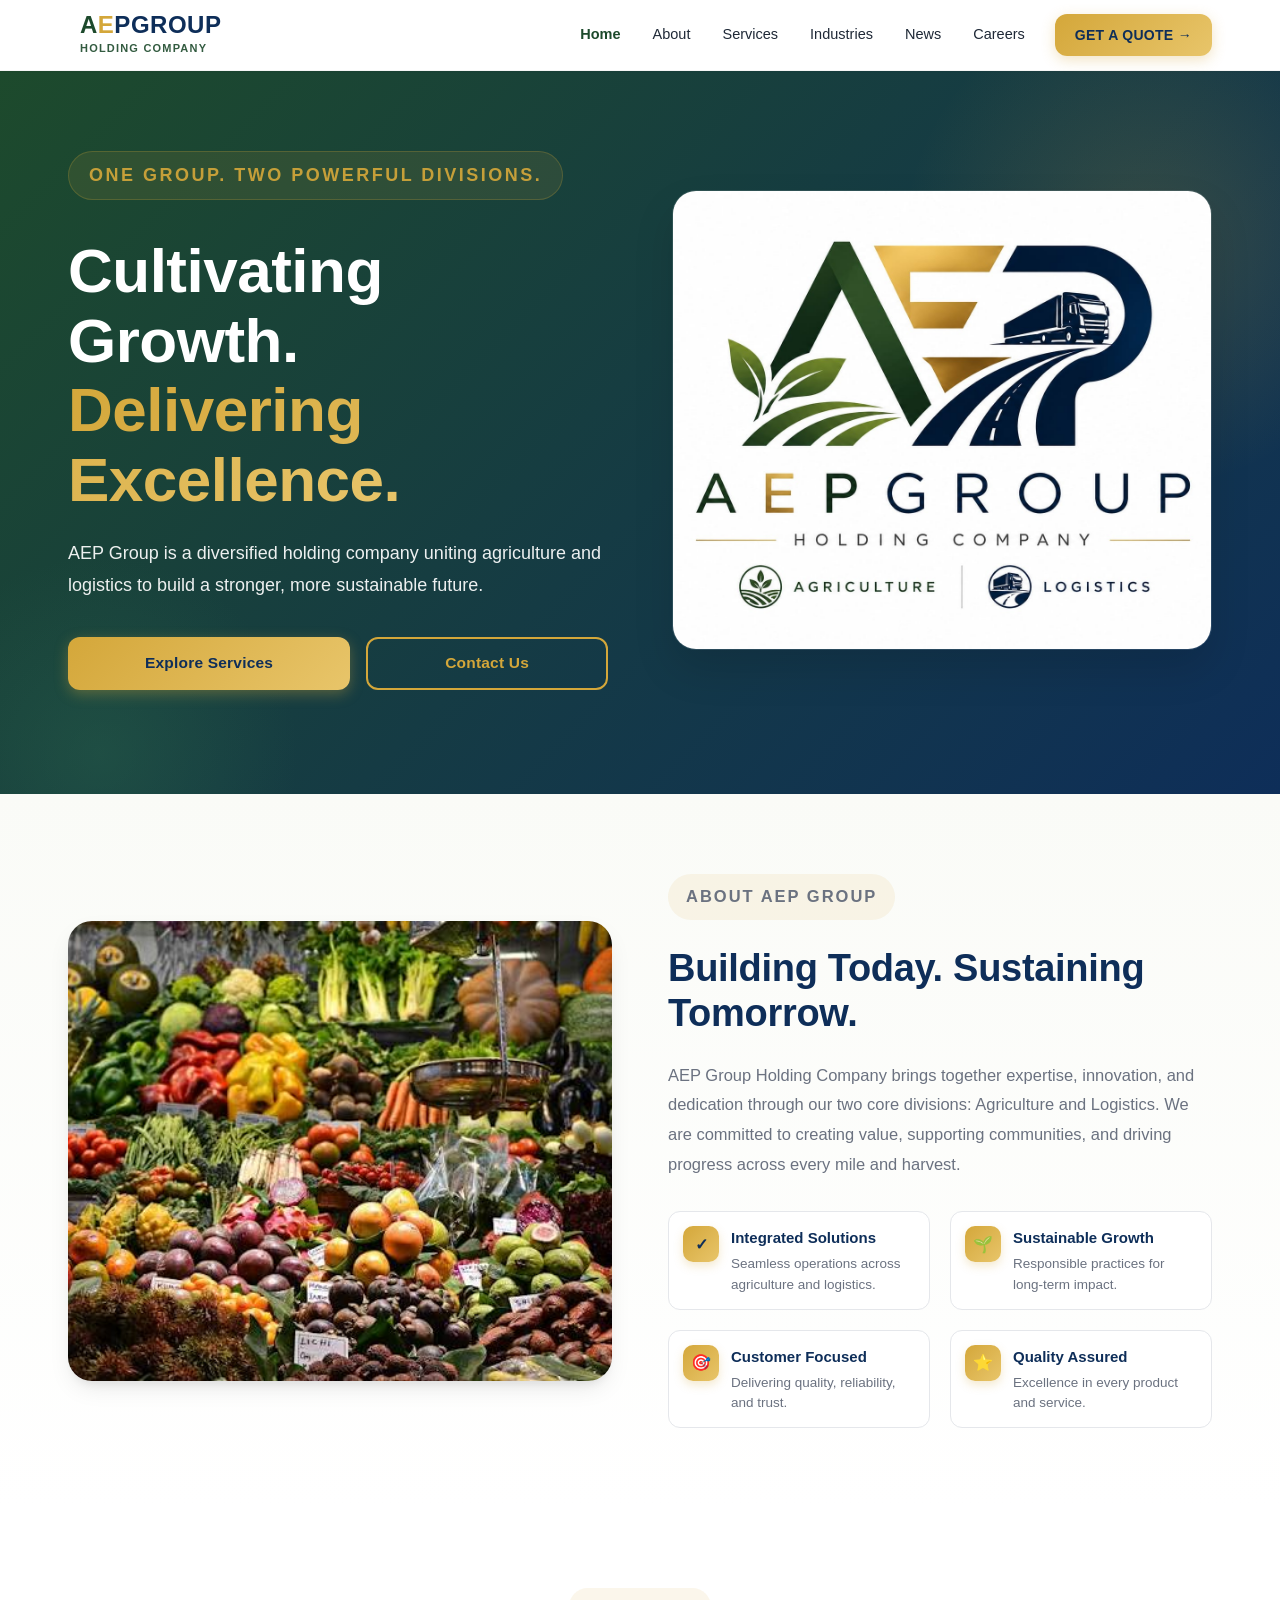
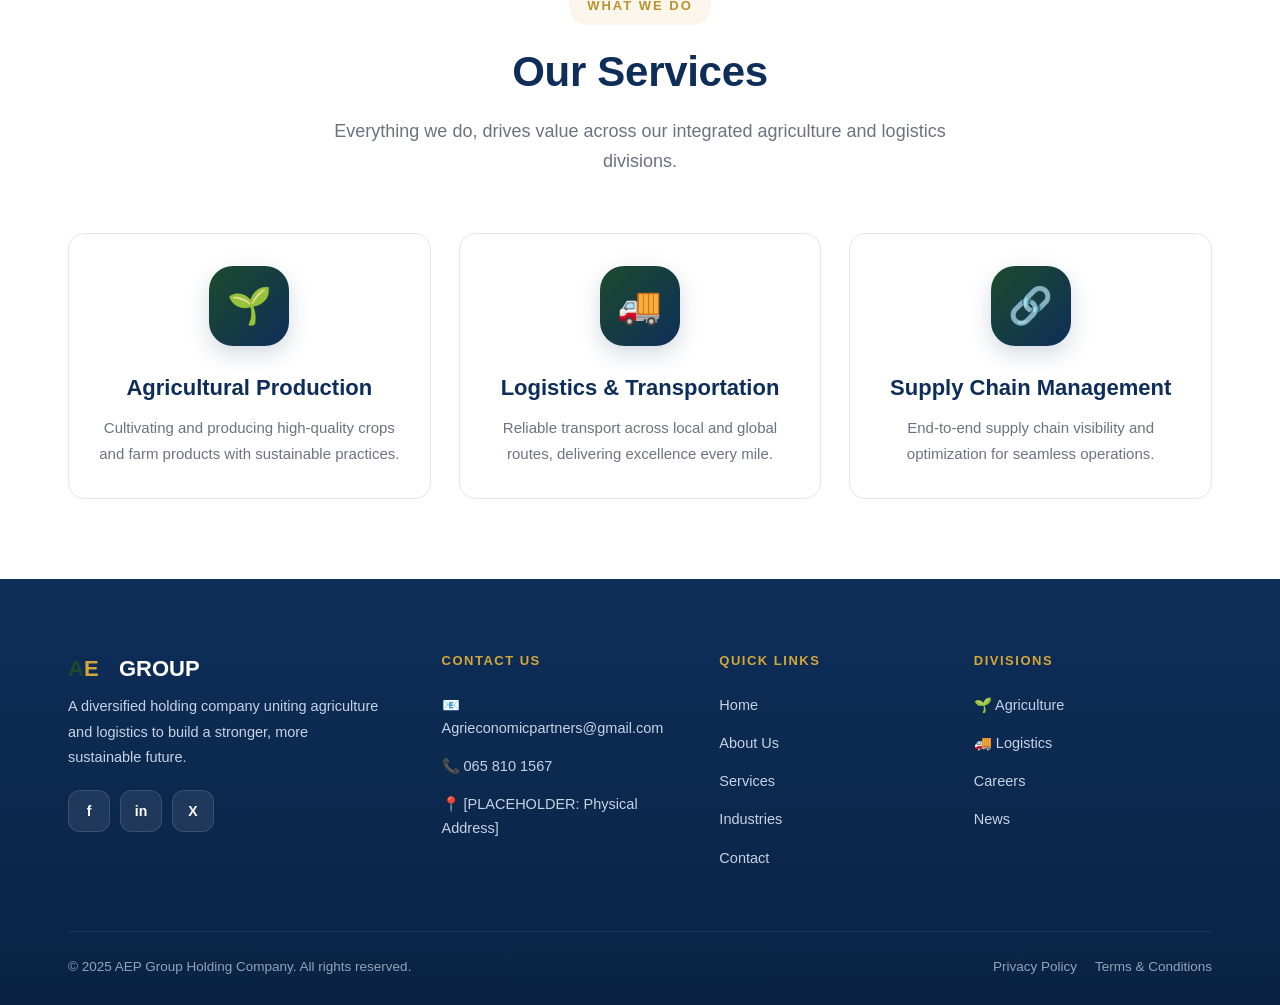
==== commit 81057889: "Fix mobile horizontal scroll and content clipping. Clip the off-canvas nav so it no longer widens th" ====
--- a/index.html
+++ b/index.html
@@ -19,16 +19,18 @@
             <button class="nav-toggle" type="button" aria-label="Toggle menu" aria-expanded="false" aria-controls="primary-nav">
                 <div class="hamburger"><span></span><span></span><span></span></div>
             </button>
-            <div class="nav-wrap" aria-hidden="true"></div>
-            <nav id="primary-nav">
-                <a href="index.html" class="active">Home</a>
-                <a href="about.html">About</a>
-                <a href="services.html">Services</a>
-                <a href="industries.html">Industries</a>
-                <a href="news.html">News</a>
-                <a href="careers.html">Careers</a>
-                <a href="contact.html" class="cta-btn">GET A QUOTE →</a>
-            </nav>
+            <div class="mobile-nav-root">
+                <div class="nav-wrap" aria-hidden="true"></div>
+                <nav id="primary-nav">
+                    <a href="index.html" class="active">Home</a>
+                    <a href="about.html">About</a>
+                    <a href="services.html">Services</a>
+                    <a href="industries.html">Industries</a>
+                    <a href="news.html">News</a>
+                    <a href="careers.html">Careers</a>
+                    <a href="contact.html" class="cta-btn">GET A QUOTE →</a>
+                </nav>
+            </div>
         </div>
     </header>
 
@@ -172,11 +174,13 @@
       var btn=document.querySelector('.nav-toggle');
       var wrap=document.querySelector('.nav-wrap');
       var nav=document.getElementById('primary-nav');
+      var root=document.querySelector('.mobile-nav-root');
       if(!btn||!nav)return;
-      function close(){btn.setAttribute('aria-expanded','false');wrap.classList.remove('open');nav.classList.remove('open');wrap.setAttribute('aria-hidden','true');document.body.style.overflow='';}
-      function open(){btn.setAttribute('aria-expanded','true');wrap.classList.add('open');nav.classList.add('open');wrap.setAttribute('aria-hidden','false');document.body.style.overflow='hidden';}
+      function setScrollLock(on){document.documentElement.style.overflow=on?'hidden':'';document.body.style.overflow=on?'hidden':'';}
+      function close(){btn.setAttribute('aria-expanded','false');if(wrap){wrap.classList.remove('open');wrap.setAttribute('aria-hidden','true');}nav.classList.remove('open');if(root)root.classList.remove('open');setScrollLock(false);}
+      function open(){btn.setAttribute('aria-expanded','true');if(wrap){wrap.classList.add('open');wrap.setAttribute('aria-hidden','false');}nav.classList.add('open');if(root)root.classList.add('open');setScrollLock(true);}
       btn.addEventListener('click',function(){var e=btn.getAttribute('aria-expanded')==='true';if(e)close();else open();});
-      wrap.addEventListener('click',close);
+      if(wrap)wrap.addEventListener('click',close);
       nav.querySelectorAll('a').forEach(function(a){a.addEventListener('click',function(){if(nav.classList.contains('open'))close();});});
       document.addEventListener('keydown',function(e){if(e.key==='Escape'&&nav.classList.contains('open'))close();});
       var mq=window.matchMedia('(min-width: 960px)');
--- a/css/styles.css
+++ b/css/styles.css
@@ -1,5 +1,11 @@
 * { margin: 0; padding: 0; box-sizing: border-box; }
-html { scroll-behavior: smooth; -webkit-text-size-adjust: 100%; }
+html {
+    scroll-behavior: smooth;
+    -webkit-text-size-adjust: 100%;
+    overflow-x: hidden;
+    overscroll-behavior-x: none;
+    max-width: 100%;
+}
 body {
     background: #fff;
     color: #171717;
@@ -8,8 +14,13 @@
     -webkit-font-smoothing: antialiased;
     -moz-osx-font-smoothing: grayscale;
     overflow-x: hidden;
-}
-img { max-width: 100%; height: auto; display: block; }
+    overscroll-behavior-x: none;
+    width: 100%;
+    max-width: 100%;
+    position: relative;
+    touch-action: pan-y;
+}
+img, video, iframe, svg { max-width: 100%; height: auto; display: block; }
 a { -webkit-tap-highlight-color: transparent; }
 button { font-family: inherit; -webkit-tap-highlight-color: transparent; }
 
@@ -35,11 +46,12 @@
 }
 
 .container {
-    max-width: 1200px;
+    max-width: min(1200px, 100%);
     margin: 0 auto;
-    padding: 0 20px;
+    padding: 0 16px;
     width: 100%;
 }
+@media (min-width: 400px) { .container { padding: 0 20px; } }
 @media (min-width: 640px) { .container { padding: 0 28px; } }
 
 /* ====== HEADER / NAV ====== */
@@ -113,6 +125,8 @@
     cursor: pointer;
     flex-shrink: 0;
     transition: all 0.2s;
+    position: relative;
+    z-index: 210;
 }
 .nav-toggle:hover, .nav-toggle:focus-visible {
     background: var(--navy-50);
@@ -153,6 +167,25 @@
 }
 @media (min-width: 960px) {
     .nav-toggle { display: none; }
+}
+
+/* Mobile nav shell — clips off-canvas drawer so it cannot widen the page */
+.mobile-nav-root {
+    display: contents;
+}
+@media (max-width: 959.98px) {
+    .mobile-nav-root {
+        display: block;
+        position: fixed;
+        inset: 0;
+        width: 100%;
+        max-width: 100%;
+        height: 100dvh;
+        overflow: hidden;
+        pointer-events: none;
+        z-index: 200;
+    }
+    .mobile-nav-root.open { pointer-events: auto; }
 }
 
 /* Nav */
@@ -167,14 +200,26 @@
     visibility: hidden;
     transition: opacity 0.25s ease, visibility 0.25s ease;
     z-index: 99;
-}
-.nav-wrap.open { opacity: 1; visibility: visible; }
+    pointer-events: none;
+}
+@media (max-width: 959.98px) {
+    .nav-wrap {
+        position: absolute;
+        z-index: 1;
+    }
+}
+.nav-wrap.open {
+    opacity: 1;
+    visibility: visible;
+    pointer-events: auto;
+}
 
 nav {
     position: fixed;
     top: 0;
     right: 0;
     width: min(86vw, 340px);
+    max-width: 100%;
     height: 100dvh;
     background: #fff;
     box-shadow: var(--shadow-xl);
@@ -184,10 +229,24 @@
     flex-direction: column;
     gap: 4px;
     padding: 96px 24px 32px;
+    overflow-x: hidden;
     overflow-y: auto;
     z-index: 100;
-}
-.nav-wrap.open + nav, nav.open { transform: translateX(0); }
+    pointer-events: none;
+    -webkit-overflow-scrolling: touch;
+}
+@media (max-width: 959.98px) {
+    nav {
+        position: absolute;
+        z-index: 2;
+    }
+}
+.mobile-nav-root.open nav,
+.nav-wrap.open + nav,
+nav.open {
+    transform: translateX(0);
+    pointer-events: auto;
+}
 
 nav a {
     color: var(--text);
@@ -243,10 +302,12 @@
     background: linear-gradient(135deg, var(--gold-dark) 0%, var(--gold) 100%);
 }
 @media (min-width: 960px) {
+    .mobile-nav-root { display: contents; }
     .nav-wrap { display: none; }
     nav {
         position: static;
         width: auto;
+        max-width: none;
         height: auto;
         transform: none;
         box-shadow: none;
@@ -256,6 +317,7 @@
         gap: 4px;
         background: transparent;
         overflow: visible;
+        pointer-events: auto;
     }
     nav a {
         padding: 8px 14px;
@@ -816,7 +878,7 @@
     }
 }
 .job-card:hover {
-    transform: translateX(4px);
+    transform: translateY(-2px);
     border-color: var(--gold);
     box-shadow: var(--shadow-lg);
 }
@@ -1170,7 +1232,7 @@
     line-height: 1.6;
     padding: 2px 0;
 }
-.footer-section a:hover { color: var(--gold); transform: translateX(2px); }
+.footer-section a:hover { color: var(--gold); }
 .footer-bottom {
     border-top: 1px solid rgba(255,255,255,0.08);
     margin-top: 48px;
@@ -1203,3 +1265,21 @@
 .text-center { text-align: center; }
 .mb-0 { margin-bottom: 0; }
 .mt-auto { margin-top: auto; }
+
+/* Keep all page sections inside the viewport width */
+section, header, footer, .page-header, .hero, .cta-section, .cta-banner {
+    max-width: 100%;
+}
+.hero-text, .about-text, .service-card, .benefit-card, .industry-card, .news-card, .team-card, .job-card {
+    min-width: 0;
+}
+.hero-buttons .btn {
+    flex: 1 1 auto;
+    max-width: 100%;
+}
+@media (max-width: 379px) {
+    .hero-buttons { flex-direction: column; }
+    .hero-buttons .btn { width: 100%; }
+    .logo-section img { height: 44px; }
+    .logo-text h1 { font-size: 16px; }
+}
